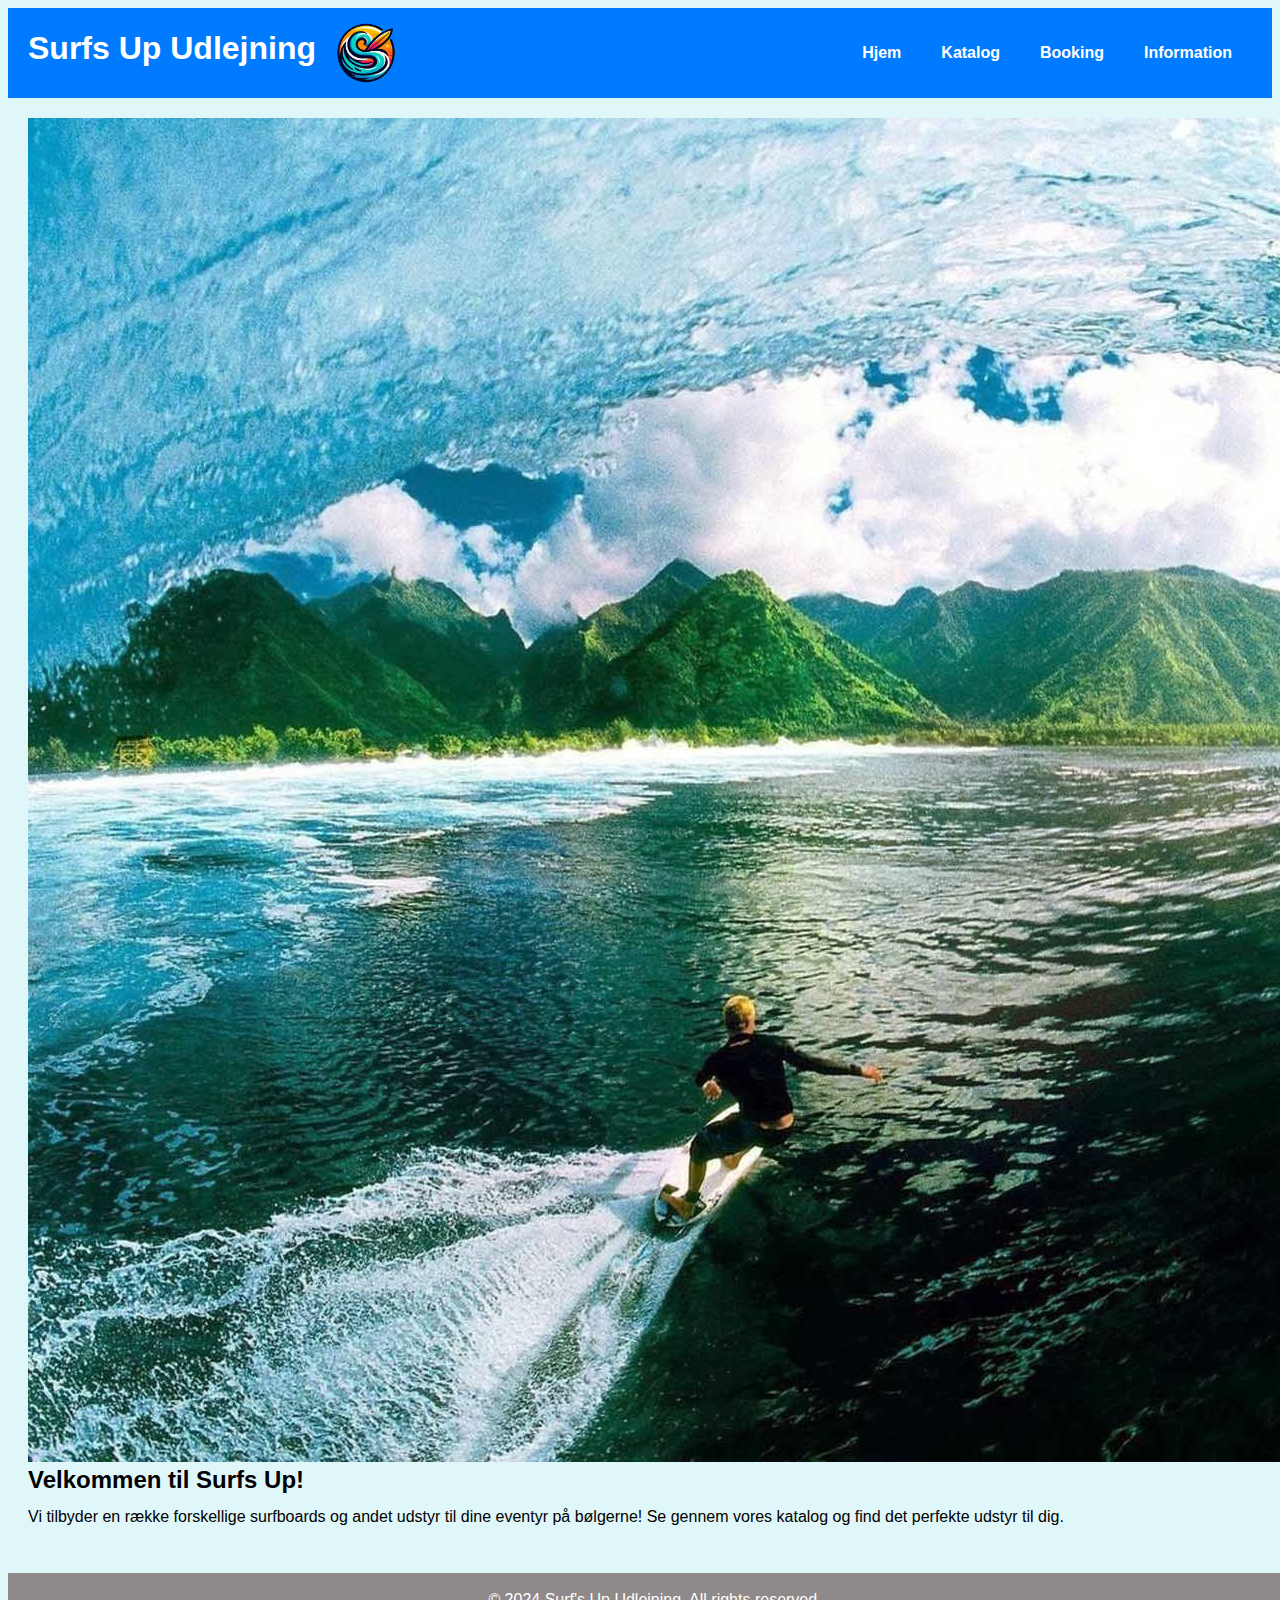
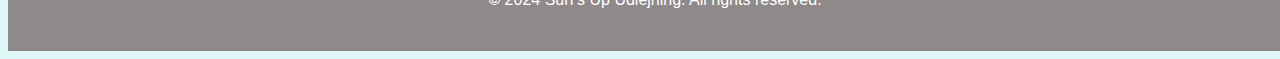
==== index.html @ 162218d4 "init" ====
<!DOCTYPE html>
<html lang="en">
<head>
    <meta charset="UTF-8">
    <meta name="viewport" content="width=device-width, initial-scale=1.0">
    <title>Surfs Up Udlejning</title>
    <link rel="stylesheet" href="styles.css">
</head>
<body>
    <header>
        <h1>Surfs Up Udlejning</h1>
        <div class="logo-container">
            <img src="images/logo2.jpg" alt="Surfs Up Udlejning Logo" class="logo">
        </div>
        <nav>
            <a href="index.html">Hjem</a>
            <a href="catalog.html">Katalog</a>           
            <a href="booking.html">Booking</a>
            <a href="Information.html">Information</a>
        </nav>
    </header>

    <main>
        <div class="surfer">
            <img src="images/hjem.jpg" alt="Surfer riding a wave" class="hero-image">
        <section id="Velkommen">
            <h2>Velkommen til Surfs Up!</h2>
            <p>Vi tilbyder en række forskellige surfboards og andet udstyr til dine eventyr på bølgerne! Se gennem vores katalog og find det perfekte udstyr til dig.</p>
        </section>
    </main>

    <footer>
            
        <p>&copy; 2024 Surf's Up Udlejning. All rights reserved.</p>
    </footer>
</body>
</html>
---- styles.css ----
body {
    font-family: Arial, sans-serif;
    background-color: #e0f7fa;
    min-height: 100vh;
    display: flex;
    flex-direction: column;
}

header {
    background: linear-gradient(135deg, #007BFF 0% 100%);
    color: #fff;
    padding: 15px 20px;
    text-align: center;
    position: sticky;
    top: 0;
    z-index: 1000;
    display: flex;
    align-items: center;
    justify-content: space-between;
}

.logo-container {
    display: flex;
    align-items: center;
    margin-right: auto;
    padding-right: 10px
}


.surfer {
    height: auto;
    width: 100%;
    display: block;
    margin-left: auto;
    margin-right: auto;
           
    
}

.logo {
    max-height: 60px; /* Juster højden efter behov */
    max-width: 200px; /* Juster bredden efter behov */    
    margin-left: 20px;
}

nav {
    display: flex;
    align-items: center;
}

nav a {
    color: #fff;
    margin: 0 20px;
    text-decoration: none;
    font-weight: bold;
}

nav a:hover {
    text-decoration: underline;
    opacity: 0.8;
}

main {
    padding: 20px;
    flex: 1;
}

section {
    margin-bottom: 20px;
}

p {
    margin: 0 0 1.5em 0;
    line-height: 1.5;
    font-size: 1em;
}

h1, h2, h3, h4, h5, h6 {
    margin: 0 0 10px 0;
    line-height: 1.2;
}

#link {
    color: #000000;
    text-decoration:none;
    
}

#link:hover {
    color: #df340d;
        
        transform: translateY(-10px);
    transition: .3s ease all; 
}

.item {
    border: 1px solid #ddd;
    padding: 15px;
    margin-bottom: 15px;
    background-color: #fff;
    border-radius: 8px;
    box-shadow: 0 4px 8px rgba(0, 0, 0, 0.1);
    transition: box-shadow 0.3s ease-in-out;
}

.item:hover {
    box-shadow: 0 6px 12px rgba(0, 0, 0, 0.2);
}

footer {
    background: #8f8989;
    color: #fff;
    text-align: center;
    padding: 15px;
    position: relative;
    width: 100%;
}

footer a {
    color: #fff;
    text-decoration: none;
}

footer a:hover {
    text-decoration: underline;
}

form {
    display: flex;
    flex-direction: column;
}

label {
    margin: 5px 0;
}

input, textarea, select {
    margin-bottom: 10px;
    padding: 10px;
    font-size: 1em;
    border: 1px solid #ddd;
    border-radius: 4px;
}

button {
    padding: 10px;
    background-color: #007BFF;
    color: #fff;
    border: none;
    border-radius: 4px;
    cursor: pointer;
    transition: background-color 0.3s ease-in-out;
}

button:hover {
    background-color: #9b0404;
}

@media (max-width: 768px) {
    nav a {
        display: block;
        margin: 10px 0;
    }
}
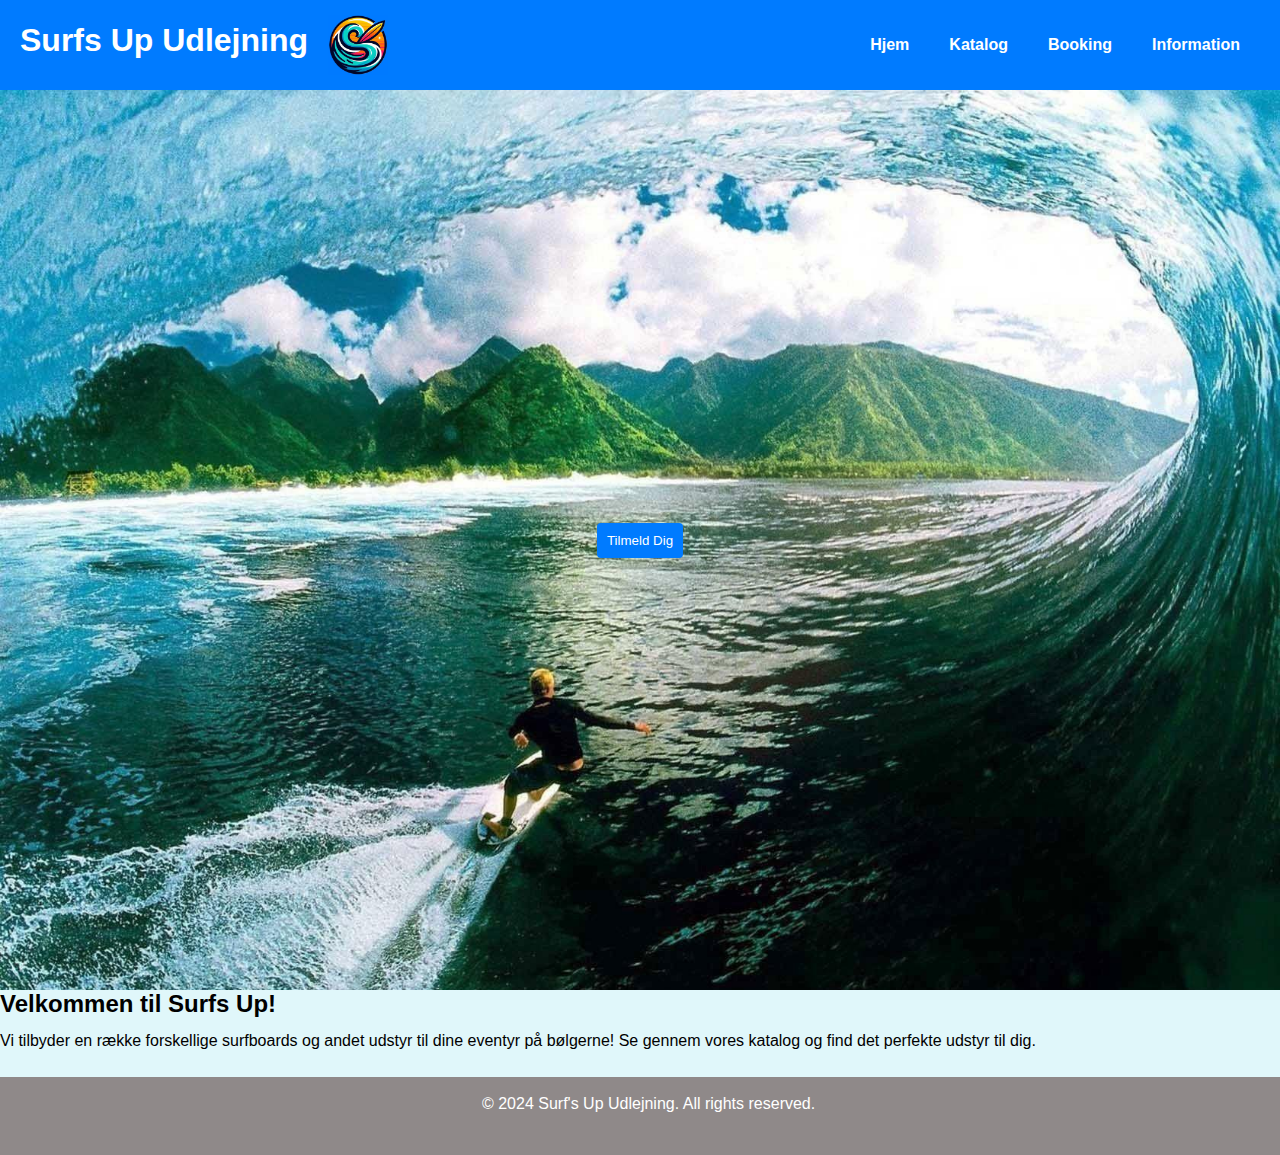
==== commit 4c5b4542: "Scalability" ====
--- a/index.html
+++ b/index.html
@@ -21,8 +21,9 @@
     </header>
 
     <main>
-        <div class="surfer">
-            <img src="images/hjem.jpg" alt="Surfer riding a wave" class="hero-image">
+        <div class="hero-image">
+            <button id="hero-btn"> Tilmeld Dig </button>
+        </div>
         <section id="Velkommen">
             <h2>Velkommen til Surfs Up!</h2>
             <p>Vi tilbyder en række forskellige surfboards og andet udstyr til dine eventyr på bølgerne! Se gennem vores katalog og find det perfekte udstyr til dig.</p>
--- a/styles.css
+++ b/styles.css
@@ -1,9 +1,10 @@
 body {
+    margin: 0;
+    padding: 0;
     font-family: Arial, sans-serif;
     background-color: #e0f7fa;
-    min-height: 100vh;
-    display: flex;
-    flex-direction: column;
+    display: grid;
+    max-width: 100%;
 }
 
 header {
@@ -12,8 +13,6 @@
     padding: 15px 20px;
     text-align: center;
     position: sticky;
-    top: 0;
-    z-index: 1000;
     display: flex;
     align-items: center;
     justify-content: space-between;
@@ -21,25 +20,27 @@
 
 .logo-container {
     display: flex;
+    align-items: left;
+    margin-right: auto;
+    padding-right: 10px;
+}
+
+.hero-image {
+    display: flex;
+    flex-direction: column;
+    background-image: url("images/hjem.jpg");
+    height: 100vh;
+    align-self: center;
+    background-repeat: no-repeat;
+    background-size: cover;
+    background-attachment: fixed;
     align-items: center;
-    margin-right: auto;
-    padding-right: 10px
+    justify-content: center;
 }
 
 
-.surfer {
-    height: auto;
-    width: 100%;
-    display: block;
-    margin-left: auto;
-    margin-right: auto;
-           
-    
-}
-
 .logo {
     max-height: 60px; /* Juster højden efter behov */
-    max-width: 200px; /* Juster bredden efter behov */    
     margin-left: 20px;
 }
 
@@ -61,7 +62,6 @@
 }
 
 main {
-    padding: 20px;
     flex: 1;
 }
 
@@ -88,8 +88,7 @@
 
 #link:hover {
     color: #df340d;
-        
-        transform: translateY(-10px);
+    transform: translateY(-10px);
     transition: .3s ease all; 
 }
 
@@ -113,7 +112,7 @@
     text-align: center;
     padding: 15px;
     position: relative;
-    width: 100%;
+    width: 99%;
 }
 
 footer a {
@@ -156,7 +155,7 @@
     background-color: #9b0404;
 }
 
-@media (max-width: 768px) {
+@media (max-width: 100%) {
     nav a {
         display: block;
         margin: 10px 0;
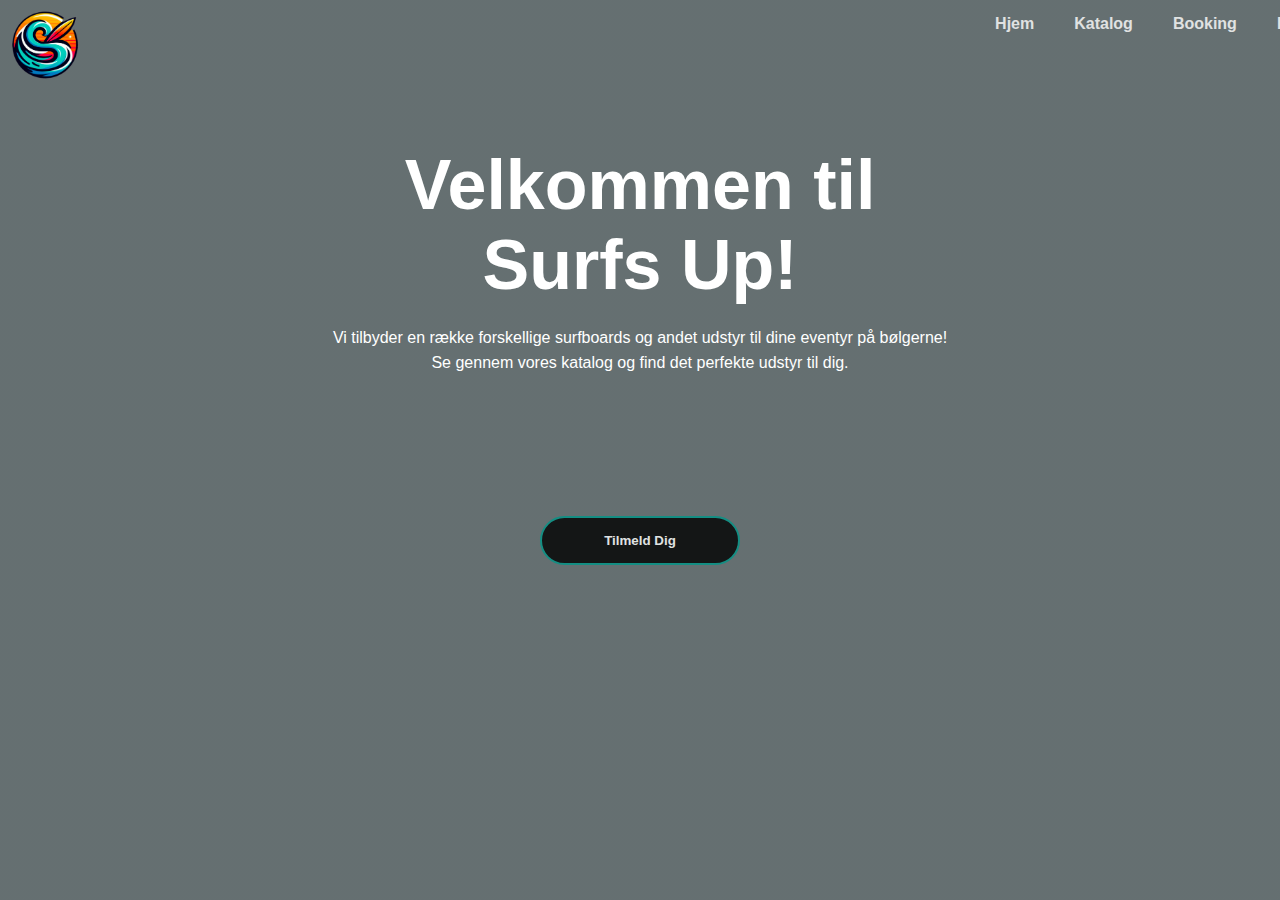
==== commit 6ea5585f: "Merge branch 'main' of https://github.com/NillasKA/Surfs-Up" ====
--- a/index.html
+++ b/index.html
@@ -7,32 +7,29 @@
     <link rel="stylesheet" href="styles.css">
 </head>
 <body>
-    <header>
-        <h1>Surfs Up Udlejning</h1>
-        <div class="logo-container">
-            <img src="images/logo2.jpg" alt="Surfs Up Udlejning Logo" class="logo">
-        </div>
+    <main>
+        <img src="images/logo_converted.png" class="Logo">
+
+
         <nav>
             <a href="index.html">Hjem</a>
             <a href="catalog.html">Katalog</a>           
             <a href="booking.html">Booking</a>
             <a href="Information.html">Information</a>
+            
         </nav>
-    </header>
 
-    <main>
         <div class="hero-image">
-            <button id="hero-btn"> Tilmeld Dig </button>
+            <a href="">
+                <button id="hero-btn"> Tilmeld Dig </button>
+            </a> 
         </div>
-        <section id="Velkommen">
+
+        <section class="Content">
             <h2>Velkommen til Surfs Up!</h2>
-            <p>Vi tilbyder en række forskellige surfboards og andet udstyr til dine eventyr på bølgerne! Se gennem vores katalog og find det perfekte udstyr til dig.</p>
+            <p>Vi tilbyder en række forskellige surfboards og andet udstyr til dine eventyr på bølgerne! <br>Se gennem vores katalog og find det perfekte udstyr til dig.</p>
         </section>
     </main>
 
-    <footer>
-            
-        <p>&copy; 2024 Surf's Up Udlejning. All rights reserved.</p>
-    </footer>
 </body>
 </html>
--- a/styles.css
+++ b/styles.css
@@ -3,161 +3,118 @@
     padding: 0;
     font-family: Arial, sans-serif;
     background-color: #e0f7fa;
-    display: grid;
-    max-width: 100%;
+    display: flex;
+    flex-direction: column;
+    height: 100vh; /* Full viewport height */
 }
 
-header {
-    background: linear-gradient(135deg, #007BFF 0% 100%);
-    color: #fff;
-    padding: 15px 20px;
-    text-align: center;
-    position: sticky;
+.Logo{
+    width: 70px;
+    height: 70px;
     display: flex;
-    align-items: center;
-    justify-content: space-between;
+    position: absolute;
+    left: 10px;
+    top: 10px;
 }
 
-.logo-container {
+nav {
+    position: absolute;
+    top: 0;
+    left: 60vh;
+    width: 100%;
     display: flex;
-    align-items: left;
-    margin-right: auto;
-    padding-right: 10px;
+    justify-content: center;
+    padding: 15px 0;
+    background: rgba(0, 0, 0, 0); /* Transparent background */
+}
+
+nav a {
+    margin: 0 20px;
+    color: white;
+    text-decoration: none;
+    font-weight: bold;
+    opacity: 0.8;
+    transition: opacity 0.3s ease;
+}
+
+nav a:hover {
+    opacity: 1;
 }
 
 .hero-image {
-    display: flex;
-    flex-direction: column;
-    background-image: url("images/hjem.jpg");
-    height: 100vh;
-    align-self: center;
+    background: linear-gradient(rgba(0,0,0,0.55), rgba(0,0,0,0.55)), url("images/Home.jpg");
+    background-position: center;
     background-repeat: no-repeat;
     background-size: cover;
-    background-attachment: fixed;
+    width: 100vw;
+    height: 100vh; /* Ensures the hero image fills the entire viewport */
+    display: flex;
     align-items: center;
     justify-content: center;
 }
 
-
-.logo {
-    max-height: 60px; /* Juster højden efter behov */
-    margin-left: 20px;
+.Information_link1{
+    border-style: double;
+    display: inline-block;
+    width: 30vw;
+    height: 30vh;
+    margin-right: 10px;
+    margin-top: 10px;
+    vertical-align: top;
+    background-color: #e6e3e3;
 }
 
-nav {
-    display: flex;
-    align-items: center;
+#img{
+    float: left;
+    width:  100px;
+    height: 200px;
+    object-fit: cover;
 }
 
-nav a {
+#hero-btn {
+    width: 200px;
+    padding: 15px 0;
+    text-align: center;
+    margin: 300px 100px;
+    background: black;
+    opacity: 80%;
     color: #fff;
-    margin: 0 20px;
-    text-decoration: none;
     font-weight: bold;
-}
-
-nav a:hover {
-    text-decoration: underline;
-    opacity: 0.8;
-}
-
-main {
-    flex: 1;
-}
-
-section {
-    margin-bottom: 20px;
-}
-
-p {
-    margin: 0 0 1.5em 0;
-    line-height: 1.5;
-    font-size: 1em;
-}
-
-h1, h2, h3, h4, h5, h6 {
-    margin: 0 0 10px 0;
-    line-height: 1.2;
-}
-
-#link {
-    color: #000000;
-    text-decoration:none;
+    border: 2px solid #009688;
+    border-radius: 25px;
+    cursor: pointer;
+    transition: background-color 0.3s ease;
+    margin-bottom: 30%;
     
 }
 
-#link:hover {
-    color: #df340d;
-    transform: translateY(-10px);
-    transition: .3s ease all; 
-}
-
-.item {
-    border: 1px solid #ddd;
-    padding: 15px;
-    margin-bottom: 15px;
-    background-color: #fff;
-    border-radius: 8px;
-    box-shadow: 0 4px 8px rgba(0, 0, 0, 0.1);
-    transition: box-shadow 0.3s ease-in-out;
-}
-
-.item:hover {
-    box-shadow: 0 6px 12px rgba(0, 0, 0, 0.2);
-}
-
-footer {
-    background: #8f8989;
-    color: #fff;
-    text-align: center;
-    padding: 15px;
-    position: relative;
-    width: 99%;
-}
-
-footer a {
-    color: #fff;
-    text-decoration: none;
-}
-
-footer a:hover {
-    text-decoration: underline;
-}
-
-form {
-    display: flex;
-    flex-direction: column;
-}
-
-label {
-    margin: 5px 0;
-}
-
-input, textarea, select {
-    margin-bottom: 10px;
-    padding: 10px;
-    font-size: 1em;
-    border: 1px solid #ddd;
-    border-radius: 4px;
-}
-
-button {
-    padding: 10px;
-    background-color: #007BFF;
-    color: #fff;
-    border: none;
-    border-radius: 4px;
-    cursor: pointer;
-    transition: background-color 0.3s ease-in-out;
-}
-
-button:hover {
+#hero-btn:hover {
     background-color: #9b0404;
 }
 
-@media (max-width: 100%) {
-    nav a {
-        display: block;
-        margin: 10px 0;
-    }
+.Content {
+    text-align: center;
+    color: #fff;
+    position: absolute;
+    top: 30%;
+    left: 50%;
+    transform: translate(-50%, -50%);
 }
+
+.Content h2 {
+    font-size: 70px;
+    margin: 0;
+    transition: 0.5s;
+}
+
+.Content h2:hover {
+    -webkit-text-stroke: 2px #fff;
+    color: transparent;
+}
+
+.Content p {
+    margin: 20px auto;
+    font-weight: 100;
+    line-height: 25px;
+}
+
